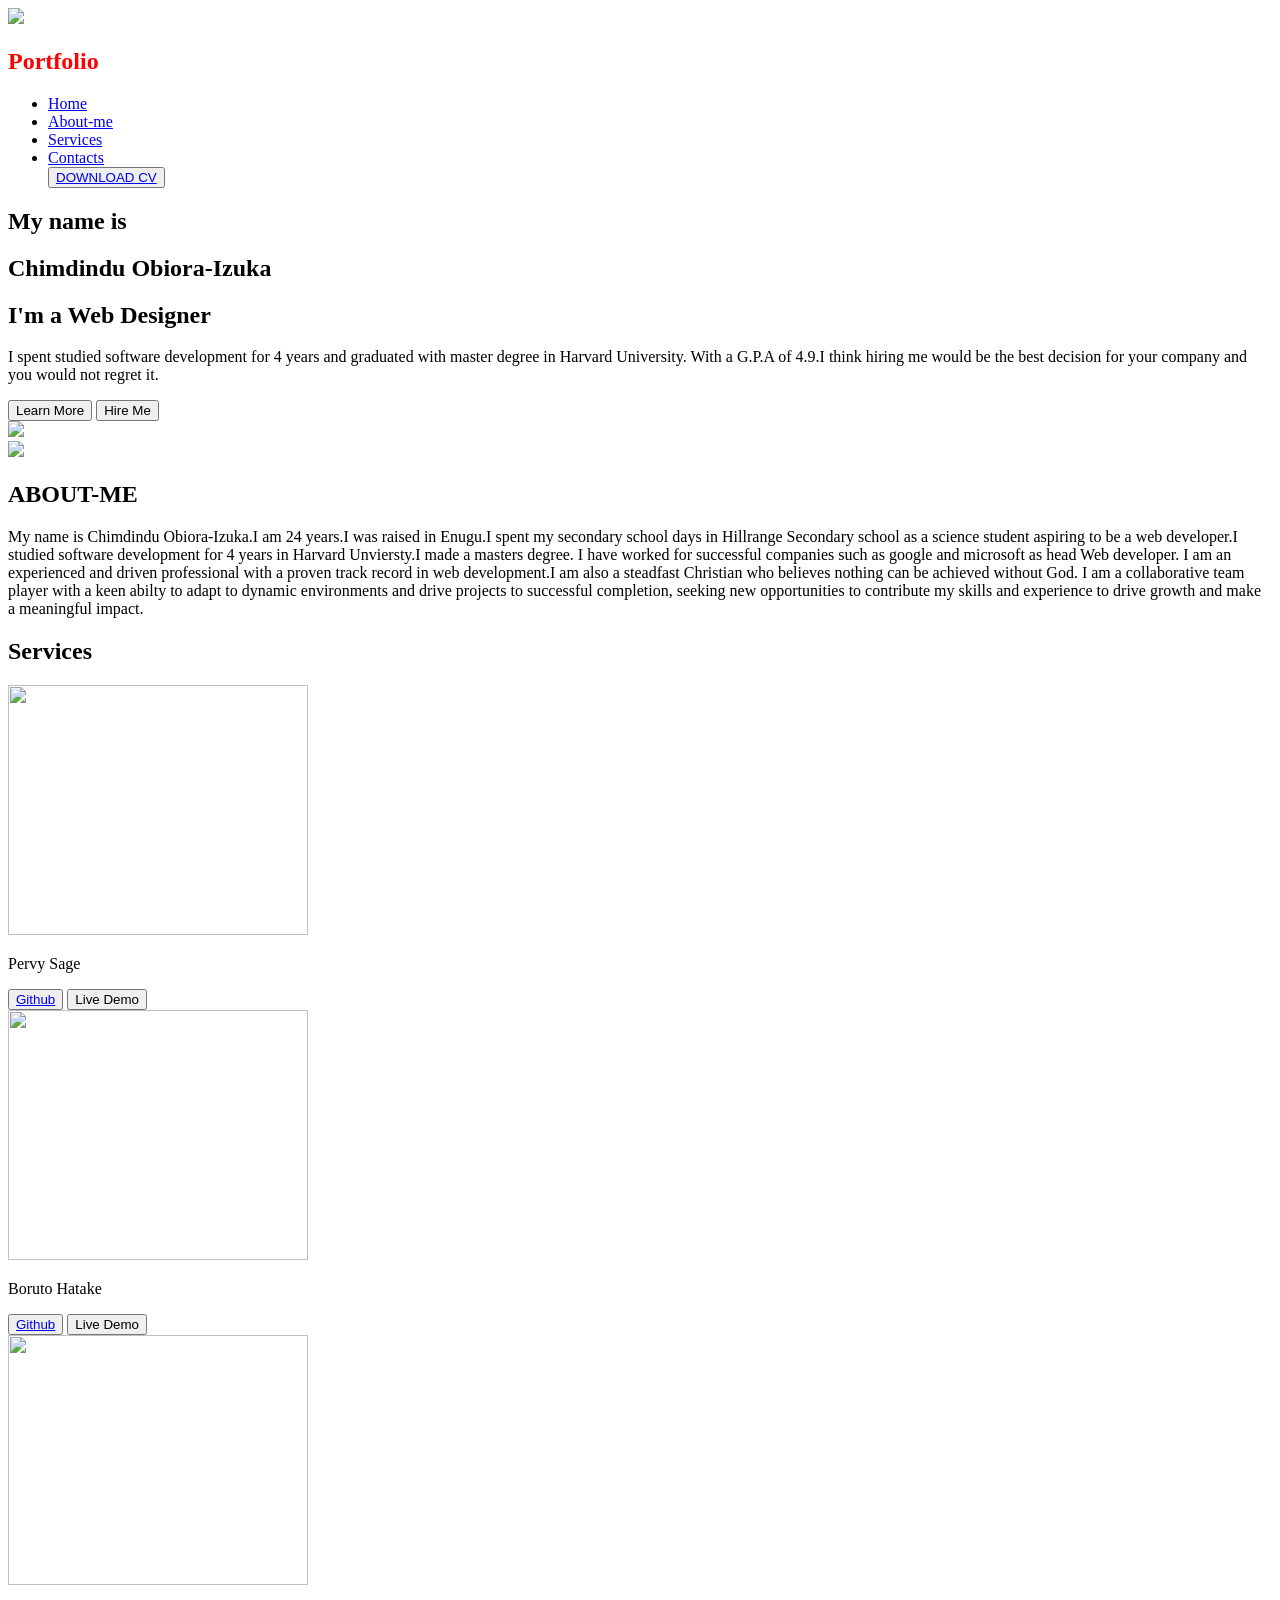
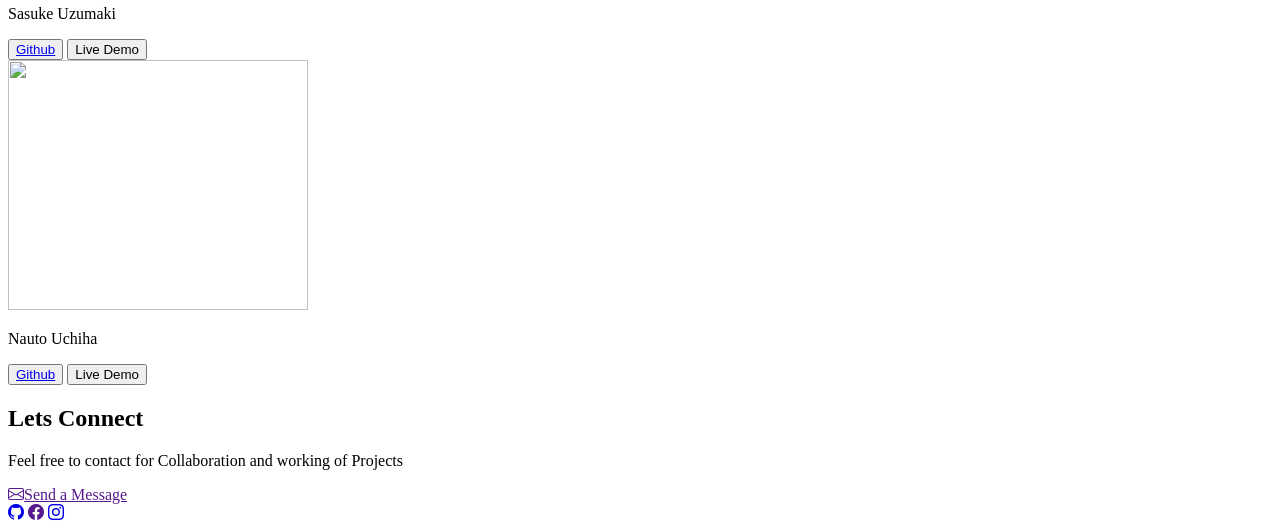
==== index.html/index.html @ d4b19362 "changes2" ====
<!DOCTYPE html>
<html lang="en">
<head>
    <meta charset="UTF-8">
    <meta name="viewport" content="width=device-width, initial-scale=1.0">
    <title>Portfolio</title>
    <link rel="stylesheet" href="./portfolio.css">
    <link rel="stylesheet" href="https://cdn.jsdelivr.net/npm/bootstrap-icons@1.10.5/font/bootstrap-icons.css">
</head>
<body >
    <div>
        <nav class="container">
            <img class="port" src="./61cf4748-8d13-4006-8c20-7a854842bd1f.jpg" height="100px">
            <h1 style="color: red;" class="text">Portfolio</h1>           
            <ul>
    
                <li><a href="#Home" class="navigationLinks">Home</a></li>
                <li><a href="#play"class="navigationLinks">About-me</a></li>
                <li><a href="#idk" class="navigationLinks">Services</a></li>
                <li><a href="#val" class="navigationLinks">Contacts</a></li>
               <button class="primaryButton"><a href="./My CV.pdf" download>DOWNLOAD CV</a> </button>
            </ul>
        </nav>
        </div>
        <section id="Home">
            <div>
<h1 class="boy2">My name is</h1>
<div class="milk"><h1>Chimdindu Obiora-Izuka</h1></div>
            <h2 class="boy2"> I'm a Web Designer </h1>
                <p class="boy2">I spent studied software development for 4 years and graduated with master degree in Harvard University.
                    With a G.P.A of 4.9.I think hiring me would be the best decision for your company and you would not regret it.</p>
                    <div class="herosectionbuttoncontainer">
                        <button class="button1">Learn More</button>
                        <button class="button2"> Hire Me</button>
                    </div>
            </div>
            <div>
                <img class="boy3" src="./milk.png">
            </div>
        </section>
        <section id="play">
            <div class="img">
                <img class="anime" src="./milk.png">
            </div>
            <div class="tea">
            <h1 class="h1">ABOUT-ME</h1>
            <p class="p">My name is Chimdindu Obiora-Izuka.I am 24 years.I was raised in Enugu.I spent my secondary school days in Hillrange Secondary school as a science student aspiring to be a web developer.I studied software development for 4 years in Harvard Unviersty.I made a masters degree. I have worked for successful companies such as google and microsoft as head Web developer. I am an experienced and driven professional with a proven track record in web development.I am also a steadfast Christian who believes nothing can be achieved without God. I am a collaborative team player  with a keen abilty to adapt to dynamic environments and drive projects to successful completion, seeking new opportunities to contribute my skills and experience to drive growth and make a meaningful impact.</p>
            </div>
        </section>
            <section id="idk">
                <h1 class="Services">Services</h1>
                <div class="cards">
                    <div class="card">
                       <img src="./abstract-brochure-template_1077-29.png" width="300px" height="250">
                       <p class="class">Pervy Sage</p>
                       <div class="Buttons">
                       <button class="naruto"><a href="https://github.com/ChimdinduDivine?tab=repositories">Github</a></button>
                       <button class="Sasuke">Live Demo </button>
                       </div>
                    </div>
                    
                    <div class="card">
                        <img src="./cartoon-graphic-design-landing-page_52683-70881.png" width="300px" height="250">
                        <p class="class">Boruto Hatake</p>
                        <div class="Buttons">
                            <button class="naruto"><a href="https://github.com/ChimdinduDivine?tab=repositories">Github</a></button>
                            <button class="Sasuke">Live Demo </button>
                                       </div>
                    </div>
                    <div class="card">
                        <img src="./cartoon-graphic-design-landing-page_52683-70881.png" width="300px" height="250">
                        <p class="class">Sasuke Uzumaki</p>
                        <div class="Buttons">
                            <button class="naruto"><a href="https://github.com/ChimdinduDivine?tab=repositories">Github</a></button>
                            <button class="Sasuke">Live Demo </button>
                        </div>
                    </div>
                    <div class="card">
                      <img src="./graphic-design-landing-page-template_23-2148986128.png" width="300px" height="250">
                      <p class="class">Nauto Uchiha</p>
                        <div class="Buttons">
                            <button class="naruto"><a href="https://github.com/ChimdinduDivine?tab=repositories">Github</a></button>
                            <button class="Sasuke"> Live Demo </button>
                        </div>
                    </div>
            </section>
       <section id="val">
        <div class="neon">
            <h1 >Lets Connect</h1> 
            <p >Feel free to contact for Collaboration and working of Projects</p>
            <div class="wet">
            <a class="hafa" href=""><i class="bi bi-envelope"></i>Send a Message</a>
            </div>
            <div>
            <a class="dry" href="https://github.com/ChimdinduDivine"><i class="bi bi-github"></i></a>
            <a class="dry" href=""><i class="bi bi-facebook"></i></a>
            <a class="dry" href="https://www.instagram.com/chimdi_12/"><i class="bi bi-instagram"></i></a>
          </div>
        </div>
       </section>        
</body>
</html>
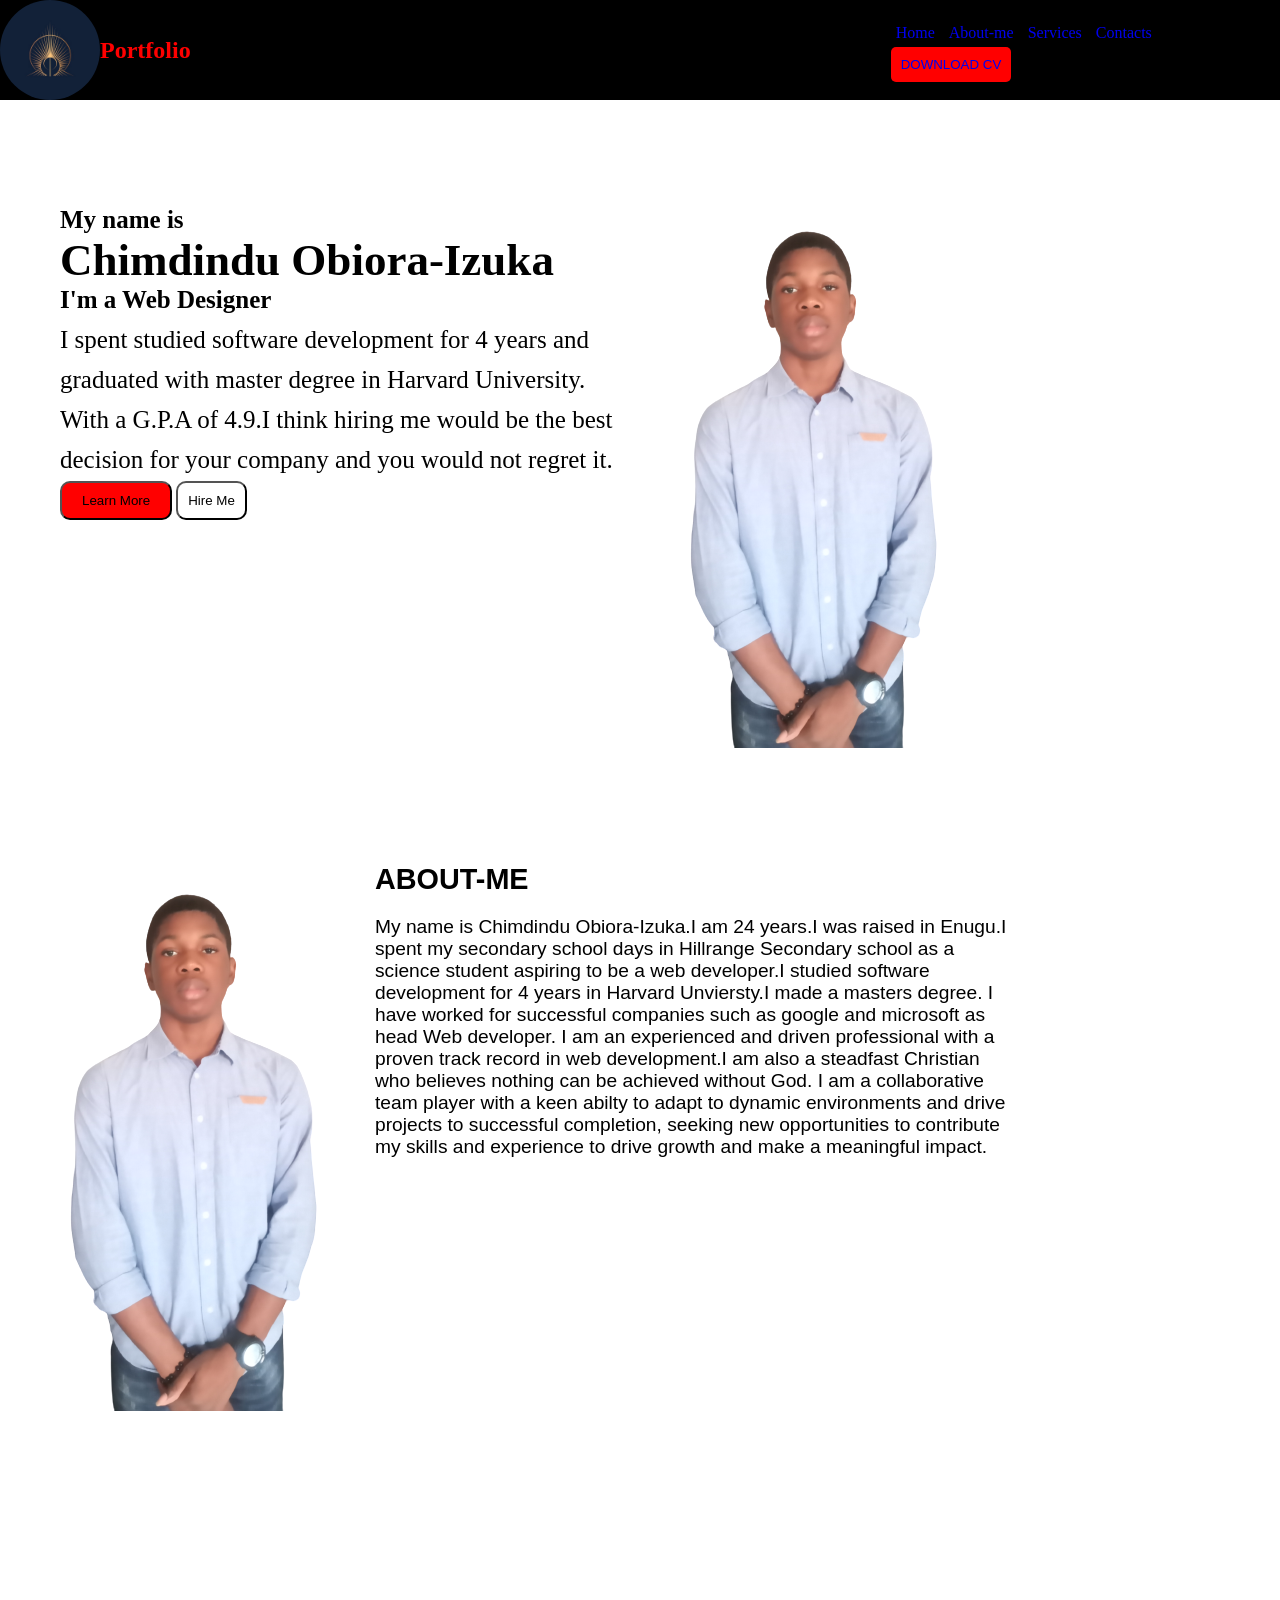
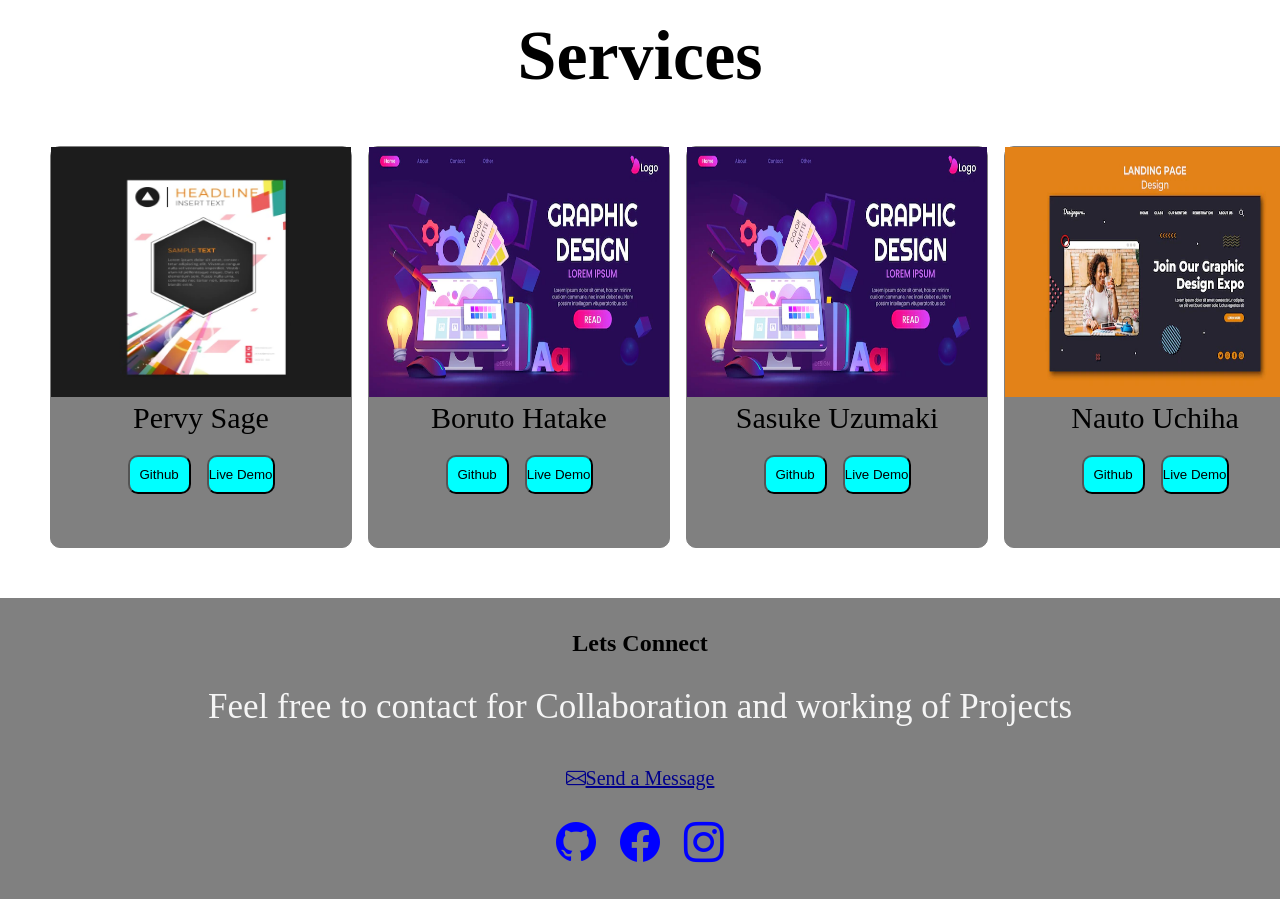
==== commit 9ffbdb9c: "buhhhh" ====
--- a/index.html/index.html
+++ b/index.html/index.html
@@ -10,7 +10,7 @@
 <body >
     <div>
         <nav class="container">
-            <img class="port" src="./61cf4748-8d13-4006-8c20-7a854842bd1f.jpg" height="100px">
+            <img class="port" src="./Images/61cf4748-8d13-4006-8c20-7a854842bd1f.jpg" height="100px">
             <h1 style="color: red;" class="text">Portfolio</h1>           
             <ul>
     
@@ -35,12 +35,12 @@
                     </div>
             </div>
             <div>
-                <img class="boy3" src="./milk.png">
+                <img class="boy3" src="./Images/milk.png">
             </div>
         </section>
         <section id="play">
             <div class="img">
-                <img class="anime" src="./milk.png">
+                <img class="anime" src="./Images/milk.png">
             </div>
             <div class="tea">
             <h1 class="h1">ABOUT-ME</h1>
@@ -51,7 +51,7 @@
                 <h1 class="Services">Services</h1>
                 <div class="cards">
                     <div class="card">
-                       <img src="./abstract-brochure-template_1077-29.png" width="300px" height="250">
+                       <img src="./Images/abstract-brochure-template_1077-29.png" width="300px" height="250">
                        <p class="class">Pervy Sage</p>
                        <div class="Buttons">
                        <button class="naruto"><a href="https://github.com/ChimdinduDivine?tab=repositories">Github</a></button>
@@ -60,7 +60,7 @@
                     </div>
                     
                     <div class="card">
-                        <img src="./cartoon-graphic-design-landing-page_52683-70881.png" width="300px" height="250">
+                        <img src="./Images/cartoon-graphic-design-landing-page_52683-70881.png" width="300px" height="250">
                         <p class="class">Boruto Hatake</p>
                         <div class="Buttons">
                             <button class="naruto"><a href="https://github.com/ChimdinduDivine?tab=repositories">Github</a></button>
@@ -68,7 +68,7 @@
                                        </div>
                     </div>
                     <div class="card">
-                        <img src="./cartoon-graphic-design-landing-page_52683-70881.png" width="300px" height="250">
+                        <img src="./Images/cartoon-graphic-design-landing-page_52683-70881.png" width="300px" height="250">
                         <p class="class">Sasuke Uzumaki</p>
                         <div class="Buttons">
                             <button class="naruto"><a href="https://github.com/ChimdinduDivine?tab=repositories">Github</a></button>
@@ -76,7 +76,7 @@
                         </div>
                     </div>
                     <div class="card">
-                      <img src="./graphic-design-landing-page-template_23-2148986128.png" width="300px" height="250">
+                      <img src="./Images/graphic-design-landing-page-template_23-2148986128.png" width="300px" height="250">
                       <p class="class">Nauto Uchiha</p>
                         <div class="Buttons">
                             <button class="naruto"><a href="https://github.com/ChimdinduDivine?tab=repositories">Github</a></button>
--- a/index.html/portfolio.css
+++ b/index.html/portfolio.css
@@ -0,0 +1,170 @@
+@import url('https://fonts.googleapis.com/css2?family=Poppins:wght@200&display=swap');
+*{
+scroll-behavior: smooth;
+margin: 0;
+padding: 0;
+}
+.port{
+    border-radius: 300px;
+}
+.text{
+    padding-right: 700px;
+}
+.container{
+    display: flex;
+    justify-content: space-between;
+    align-items: center;
+    background-color: black;
+
+}
+.navigationLinks{
+    transition: all ,0.1s;
+}
+.navigationLinks:hover{
+    color: red;
+    text-decoration: underline;
+}
+.primaryButton{
+    background-color: red;
+    border: none;
+    padding: 10px ;
+    border-radius: 5px;
+}
+.primaryButton a{
+    text-decoration: none;
+}
+nav ul li{
+    display: inline-block;
+    padding: 5px;
+    text-decoration: none;
+}
+nav ul li a{
+    display: flex;
+    text-decoration: none;
+    /* nav bar ended here */
+}
+.content{
+    /* hero bar started here */
+    color: blue;
+}
+.milk{
+    font-size: 30px;
+}
+.boy2{
+font-size: 25px;
+}
+.boy3{
+ position: left;
+}
+#Home{
+    padding: 100px;
+    line-height: 40px;
+    padding-left:60px;
+    display: grid;
+    grid-template-columns: repeat(2, 1fr);
+}
+.button1{
+    background-color: red;
+    padding-top: 10px;
+    padding-bottom: 10px;
+    padding-left: 20px;
+    padding-right: 20px;
+    border-radius: 10px;
+}
+.button2{
+    background-color: white;
+    padding: 10px;
+    border-radius: 10px;
+}
+#play{
+    display: flex;
+    flex-direction: row;
+    font-family:sans-serif;
+    font-size: larger;
+}
+.h1{
+    padding-bottom: 20px;
+}
+.img{
+padding-bottom: 200px;
+}
+.tea{
+    width: 50%;
+}
+.Services{
+    font-size: 70px;
+    text-align: center;
+}
+.cards{
+    padding: 50px;
+    display: grid;
+    grid-template-columns: repeat(4,  1fr);
+    gap: 1rem;
+}
+.cards .card{
+    height: 400px;
+    width: 300px;
+    background-color: gray;
+    border: 1px solid gray;
+    border-radius: 10px;
+}
+.Buttons{
+    padding: 20px;
+    display: flex;
+    justify-content: center;
+    gap: 1rem;
+    
+}
+.naruto{
+    background-color: aqua;
+    padding: 10px;
+    border-radius: 10px;
+}
+.class{
+    text-align: center;
+    font-size: 30px;
+}
+.Sasuke{
+    border-radius: 10px;
+    background-color: aqua;
+}
+.Buttons a{
+    text-decoration: none;
+    color: black;
+}
+
+#val{
+border: 2px solid gray;
+background-color: gray;
+}
+.dry{
+    margin-bottom: 20px ;
+padding: 10px;
+    font-size: 40px;
+    color:blue;
+    padding-top: 20px;
+}
+.choice{
+    padding: 10px;
+    font-size: 40px;
+    color: darkblue; 
+}
+.neon{
+   text-align: center;
+   padding:30px;
+}
+.neon p{
+    color: whitesmoke;
+    font-size: 35px;
+    padding: 40px;
+    padding-top: 30px;
+}
+.hafa{
+    margin-bottom: 10px;
+    padding-bottom: 10px;
+    font-size: 20px;
+    color: darkblue;  
+}
+.wet{
+    padding-bottom: 30px;
+}
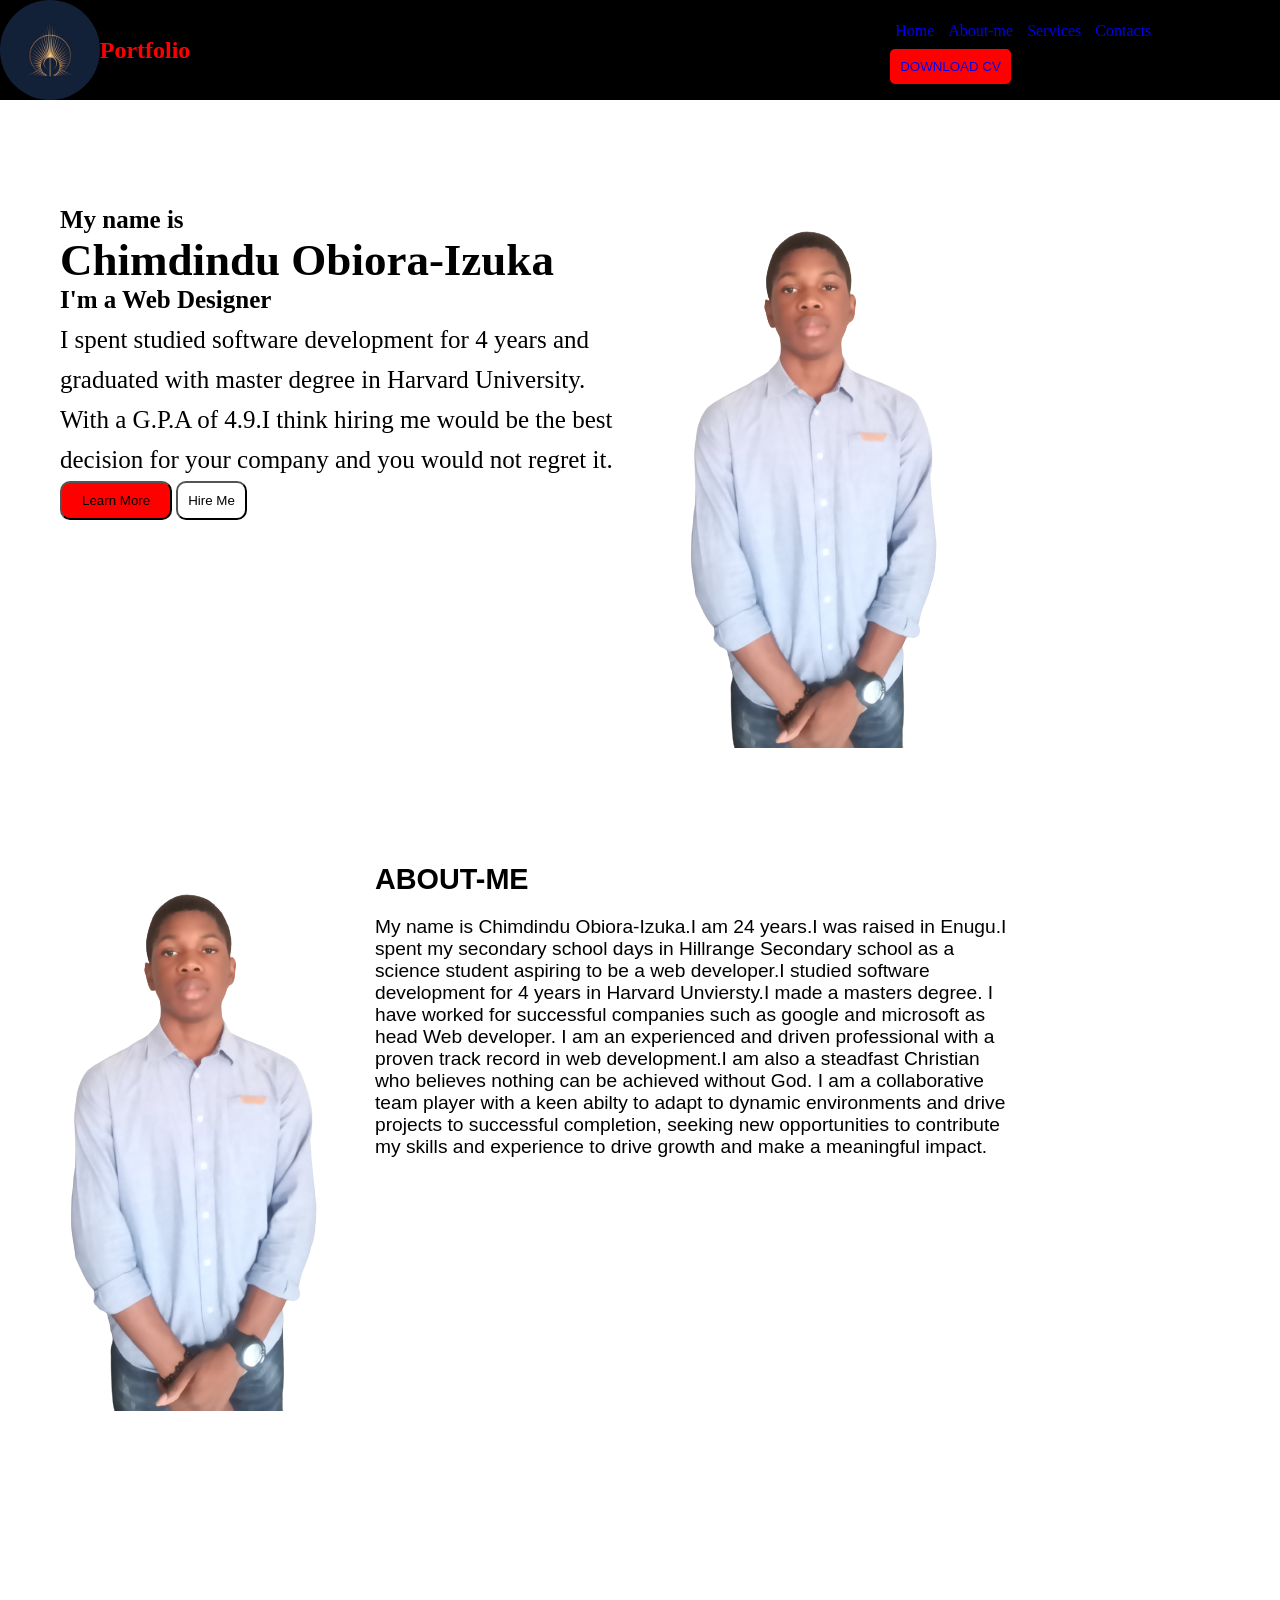
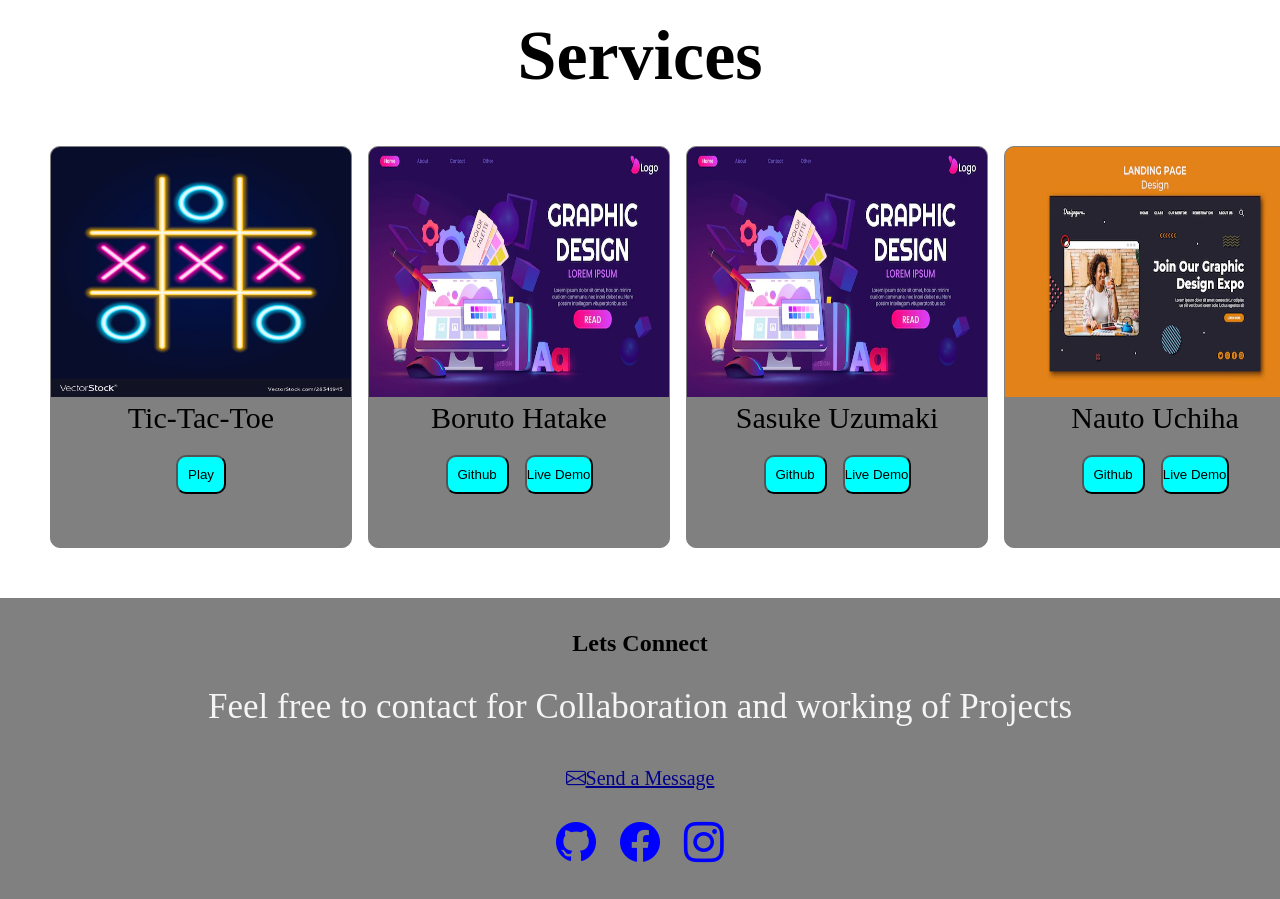
==== commit 986f4c8e: "putting my tic tac toe in my portfolio" ====
--- a/index.html/index.html
+++ b/index.html/index.html
@@ -8,6 +8,7 @@
     <link rel="stylesheet" href="https://cdn.jsdelivr.net/npm/bootstrap-icons@1.10.5/font/bootstrap-icons.css">
 </head>
 <body >
+    <div class="holy">
     <div>
         <nav class="container">
             <img class="port" src="./Images/61cf4748-8d13-4006-8c20-7a854842bd1f.jpg" height="100px">
@@ -51,11 +52,11 @@
                 <h1 class="Services">Services</h1>
                 <div class="cards">
                     <div class="card">
-                       <img src="./Images/abstract-brochure-template_1077-29.png" width="300px" height="250">
-                       <p class="class">Pervy Sage</p>
+                       <img src="./Images/original.jpg" width="300px" height="250">
+                       <p class="class">Tic-Tac-Toe</p>
                        <div class="Buttons">
-                       <button class="naruto"><a href="https://github.com/ChimdinduDivine?tab=repositories">Github</a></button>
-                       <button class="Sasuke">Live Demo </button>
+                       <button class="naruto"><a href="https://chimdindudivine.github.io/tic-tac-toe/">Play</a></button>
+                       <!-- <button class="Sasuke">Live Demo </button> -->
                        </div>
                     </div>
                     
@@ -84,6 +85,7 @@
                         </div>
                     </div>
             </section>
+        </div> 
        <section id="val">
         <div class="neon">
             <h1 >Lets Connect</h1> 
@@ -97,6 +99,7 @@
             <a class="dry" href="https://www.instagram.com/chimdi_12/"><i class="bi bi-instagram"></i></a>
           </div>
         </div>
-       </section>        
+       </section> 
+         
 </body>
 </html>
--- a/index.html/portfolio.css
+++ b/index.html/portfolio.css
@@ -3,6 +3,7 @@
 scroll-behavior: smooth;
 margin: 0;
 padding: 0;
+overflow-x: hidden;
 }
 .port{
     border-radius: 300px;
@@ -15,6 +16,7 @@
     justify-content: space-between;
     align-items: center;
     background-color: black;
+    
 
 }
 .navigationLinks{
@@ -115,6 +117,9 @@
     gap: 1rem;
     
 }
+.holy{
+    flex-direction: column;
+}
 .naruto{
     background-color: aqua;
     padding: 10px;
@@ -167,4 +172,9 @@
 }
 .wet{
     padding-bottom: 30px;
-}+}
+@media screen and (max-width:968px){
+    #container{
+        flex-direction: row;
+    }
+}
